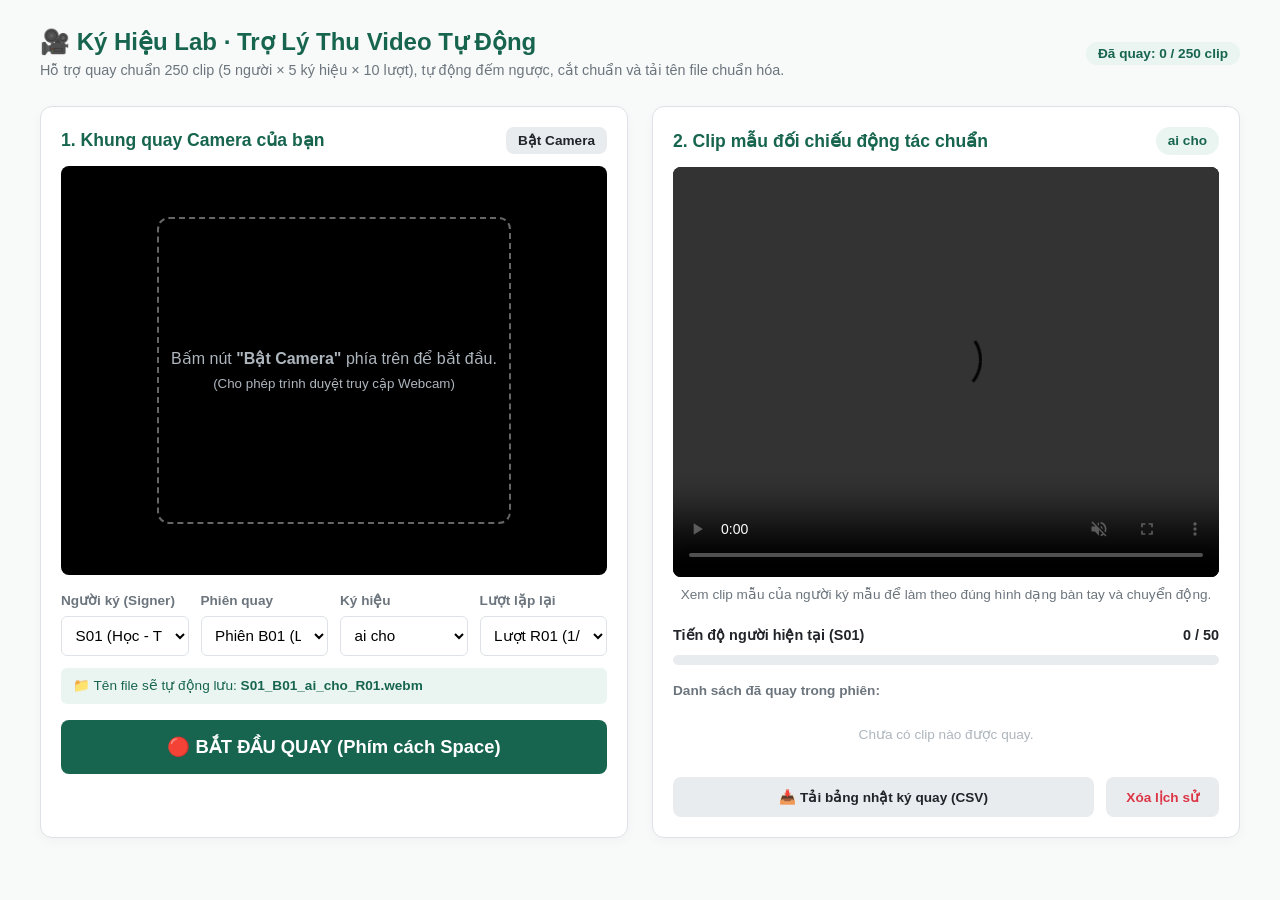
==== tools/studio_quay_video.html @ f6c043ca "Khoi tao do an Ky Hieu Lab v6 - Nhan dien 5 ky hieu va cong cu thu video" ====
<!DOCTYPE html>
<html lang="vi">
<head>
  <meta charset="UTF-8">
  <meta name="viewport" content="width=device-width, initial-scale=1.0">
  <title>Ký Hiệu Lab - Trợ Lý Thu Video Tự Động (250 Clips)</title>
  <style>
    :root {
      --primary: #17654f;
      --primary-light: #23896c;
      --primary-bg: #eaf5f1;
      --accent: #d9480f;
      --bg: #f8faf9;
      --card-bg: #ffffff;
      --text: #212529;
      --text-muted: #6c757d;
      --border: #dee2e6;
      --radius: 12px;
    }
    * { box-sizing: border-box; margin: 0; padding: 0; font-family: -apple-system, BlinkMacSystemFont, "Segoe UI", Roboto, sans-serif; }
    body { background: var(--bg); color: var(--text); padding: 1.5rem; line-height: 1.5; }
    header { max-width: 1200px; margin: 0 auto 1.5rem; display: flex; justify-content: space-between; align-items: center; }
    h1 { font-size: 1.5rem; color: var(--primary); display: flex; align-items: center; gap: 0.5rem; }
    .badge { background: var(--primary-bg); color: var(--primary); padding: 0.25rem 0.75rem; border-radius: 20px; font-size: 0.85rem; font-weight: 600; }
    .layout { max-width: 1200px; margin: 0 auto; display: grid; grid-template-columns: 1fr 1fr; gap: 1.5rem; }
    @media (max-width: 900px) { .layout { grid-template-columns: 1fr; } }
    .card { background: var(--card-bg); border-radius: var(--radius); padding: 1.25rem; border: 1px solid var(--border); box-shadow: 0 4px 12px rgba(0,0,0,0.03); }
    .video-container { position: relative; width: 100%; aspect-ratio: 4/3; background: #000; border-radius: 8px; overflow: hidden; display: flex; align-items: center; justify-content: center; }
    video { width: 100%; height: 100%; object-fit: cover; }
    #camera-preview { transform: scaleX(-1); } /* Mirror selfie view */
    .overlay-countdown { position: absolute; font-size: 5rem; font-weight: 800; color: #fff; text-shadow: 0 4px 16px rgba(0,0,0,0.8); z-index: 10; pointer-events: none; }
    .recording-badge { position: absolute; top: 12px; right: 12px; background: rgba(220, 53, 69, 0.9); color: #fff; padding: 0.35rem 0.75rem; border-radius: 20px; font-weight: bold; font-size: 0.85rem; display: flex; align-items: center; gap: 0.5rem; z-index: 5; }
    .rec-dot { width: 10px; height: 10px; background: #fff; border-radius: 50%; animation: blink 1s infinite; }
    @keyframes blink { 0%, 100% { opacity: 1; } 50% { opacity: 0.2; } }
    .guideline-box { position: absolute; width: 65%; height: 75%; border: 2px dashed rgba(255,255,255,0.4); border-radius: 12px; pointer-events: none; }
    .controls-grid { display: grid; grid-template-columns: repeat(4, 1fr); gap: 0.75rem; margin-top: 1rem; }
    label { font-size: 0.85rem; font-weight: 600; color: var(--text-muted); display: block; margin-bottom: 0.25rem; }
    select, input { width: 100%; padding: 0.6rem; border: 1px solid var(--border); border-radius: 6px; font-size: 0.95rem; background: #fff; }
    select:focus, input:focus { outline: none; border-color: var(--primary); }
    .btn { display: inline-flex; align-items: center; justify-content: center; gap: 0.5rem; padding: 0.75rem 1.25rem; font-size: 1rem; font-weight: 600; border: none; border-radius: 8px; cursor: pointer; transition: 0.2s; }
    .btn-primary { background: var(--primary); color: #fff; }
    .btn-primary:hover { background: var(--primary-light); }
    .btn-danger { background: var(--accent); color: #fff; }
    .btn-danger:hover { opacity: 0.9; }
    .btn-secondary { background: #e9ecef; color: var(--text); }
    .btn-secondary:hover { background: #dee2e6; }
    .btn-large { width: 100%; padding: 1rem; font-size: 1.15rem; margin-top: 1rem; }
    .action-row { display: flex; gap: 0.75rem; margin-top: 1rem; }
    .progress-bar-wrap { width: 100%; background: #e9ecef; border-radius: 10px; height: 10px; overflow: hidden; margin: 0.5rem 0; }
    .progress-bar { height: 100%; background: var(--primary); width: 0%; transition: width 0.3s; }
    .ref-header { display: flex; justify-content: space-between; align-items: center; margin-bottom: 0.75rem; }
    .checklist { margin-top: 1rem; max-height: 220px; overflow-y: auto; font-size: 0.85rem; }
    .checklist-item { display: flex; justify-content: space-between; padding: 0.35rem 0.5rem; border-bottom: 1px solid #f1f3f5; }
    .checklist-item.done { color: var(--primary); font-weight: 600; }
  </style>
</head>
<body>

<header>
  <div>
    <h1>🎥 Ký Hiệu Lab · Trợ Lý Thu Video Tự Động</h1>
    <p style="color: var(--text-muted); font-size: 0.9rem;">Hỗ trợ quay chuẩn 250 clip (5 người × 5 ký hiệu × 10 lượt), tự động đếm ngược, cắt chuẩn và tải tên file chuẩn hóa.</p>
  </div>
  <div>
    <span class="badge" id="overall-badge">Đã quay: 0 / 250 clip</span>
  </div>
</header>

<main class="layout">
  <!-- Cột bên trái: Camera của bạn -->
  <section class="card">
    <div style="display: flex; justify-content: space-between; align-items: center; margin-bottom: 0.75rem;">
      <h2 style="font-size: 1.1rem; color: var(--primary);">1. Khung quay Camera của bạn</h2>
      <button class="btn btn-secondary" id="btn-toggle-cam" style="padding: 0.35rem 0.75rem; font-size: 0.85rem;">Bật Camera</button>
    </div>

    <div class="video-container">
      <video id="camera-preview" autoplay playsinline muted></video>
      <div class="guideline-box" title="Căn chỉnh đầu và thân trên nằm trong khung này"></div>
      <div id="countdown-overlay" class="overlay-countdown" style="display: none;">3</div>
      <div id="recording-indicator" class="recording-badge" style="display: none;">
        <span class="rec-dot"></span> ĐANG QUAY (<span id="timer-text">4.5s</span>)
      </div>
      <div id="no-cam-hint" style="position: absolute; color: #adb5bd; text-align: center; padding: 1rem;">
        Bấm nút <strong>"Bật Camera"</strong> phía trên để bắt đầu.<br><small>(Cho phép trình duyệt truy cập Webcam)</small>
      </div>
    </div>

    <div class="controls-grid">
      <div>
        <label for="sel-signer">Người ký (Signer)</label>
        <select id="sel-signer">
          <option value="S01">S01 (Học - Train)</option>
          <option value="S02">S02 (Học - Train)</option>
          <option value="S03">S03 (Học - Train)</option>
          <option value="S04">S04 (Kiểm định - Val)</option>
          <option value="S05">S05 (Kiểm thử - Test)</option>
        </select>
      </div>

      <div>
        <label for="sel-session">Phiên quay</label>
        <select id="sel-session">
          <option value="B01">Phiên B01 (Lần 1)</option>
          <option value="B02">Phiên B02 (Lần 2)</option>
        </select>
      </div>

      <div>
        <label for="sel-label">Ký hiệu</label>
        <select id="sel-label">
          <option value="ai_cho">ai cho</option>
          <option value="buc_minh">bực mình</option>
          <option value="ghen_ti">ghen tị</option>
          <option value="khong_can">không cần</option>
          <option value="xin_loi">xin lỗi</option>
        </select>
      </div>

      <div>
        <label for="sel-rep">Lượt lặp lại</label>
        <select id="sel-rep">
          <option value="R01">Lượt R01 (1/5)</option>
          <option value="R02">Lượt R02 (2/5)</option>
          <option value="R03">Lượt R03 (3/5)</option>
          <option value="R04">Lượt R04 (4/5)</option>
          <option value="R05">Lượt R05 (5/5)</option>
        </select>
      </div>
    </div>

    <div style="margin-top: 0.75rem; background: var(--primary-bg); padding: 0.5rem 0.75rem; border-radius: 6px; font-size: 0.85rem; color: var(--primary);">
      📁 Tên file sẽ tự động lưu: <strong id="preview-filename">S01_B01_ai_cho_R01.webm</strong>
    </div>

    <button id="btn-record" class="btn btn-primary btn-large" disabled>
      🔴 BẮT ĐẦU QUAY (Phím cách Space)
    </button>
  </section>

  <!-- Cột bên phải: Video mẫu đối chiếu & Tiến độ -->
  <section class="card">
    <div class="ref-header">
      <h2 style="font-size: 1.1rem; color: var(--primary);">2. Clip mẫu đối chiếu động tác chuẩn</h2>
      <span class="badge" id="ref-label-badge">ai cho</span>
    </div>

    <div class="video-container" style="aspect-ratio: 4/3;">
      <video id="ref-video" autoplay loop muted playsinline controls src="../data/clips/0330663f.mp4"></video>
    </div>
    <p style="font-size: 0.85rem; color: var(--text-muted); margin-top: 0.5rem; text-align: center;">
      Xem clip mẫu của người ký mẫu để làm theo đúng hình dạng bàn tay và chuyển động.
    </p>

    <div style="margin-top: 1.25rem;">
      <div style="display: flex; justify-content: space-between; font-size: 0.9rem; font-weight: 600;">
        <span>Tiến độ người hiện tại (<span id="cur-signer-name">S01</span>)</span>
        <span id="cur-signer-progress">0 / 50</span>
      </div>
      <div class="progress-bar-wrap">
        <div id="signer-progress-bar" class="progress-bar"></div>
      </div>
    </div>

    <div class="checklist">
      <div style="font-weight: 600; margin-bottom: 0.5rem; color: var(--text-muted);">Danh sách đã quay trong phiên:</div>
      <div id="checklist-items">
        <div style="color: #adb5bd; text-align: center; padding: 1rem;">Chưa có clip nào được quay.</div>
      </div>
    </div>

    <div class="action-row">
      <button class="btn btn-secondary" id="btn-export-log" style="flex: 1; font-size: 0.85rem;">📥 Tải bảng nhật ký quay (CSV)</button>
      <button class="btn btn-secondary" id="btn-reset-cache" style="font-size: 0.85rem; color: #dc3545;">Xóa lịch sử</button>
    </div>
  </section>
</main>

<script>
  // Mapping reference clip path
  const REF_CLIPS = {
    "ai_cho": "../data/clips/0330663f.mp4",
    "buc_minh": "../data/clips/59693627.mp4",
    "ghen_ti": "../data/clips/b4e5538f.mp4",
    "khong_can": "../data/clips/3d328846.mp4",
    "xin_loi": "../data/clips/65b0edec.mp4"
  };

  const LABELS = ["ai_cho", "buc_minh", "ghen_ti", "khong_can", "xin_loi"];
  const REPS = ["R01", "R02", "R03", "R04", "R05"];

  let stream = null;
  let recorder = null;
  let recordedChunks = [];
  let isRecording = false;

  const videoElem = document.getElementById("camera-preview");
  const refVideo = document.getElementById("ref-video");
  const btnToggleCam = document.getElementById("btn-toggle-cam");
  const btnRecord = document.getElementById("btn-record");
  const selSigner = document.getElementById("sel-signer");
  const selSession = document.getElementById("sel-session");
  const selLabel = document.getElementById("sel-label");
  const selRep = document.getElementById("sel-rep");
  const previewFilename = document.getElementById("preview-filename");
  const countdownOverlay = document.getElementById("countdown-overlay");
  const recordingIndicator = document.getElementById("recording-indicator");
  const timerText = document.getElementById("timer-text");
  const noCamHint = document.getElementById("no-cam-hint");
  const refLabelBadge = document.getElementById("ref-label-badge");
  const checklistItems = document.getElementById("checklist-items");
  const overallBadge = document.getElementById("overall-badge");
  const curSignerName = document.getElementById("cur-signer-name");
  const curSignerProgress = document.getElementById("cur-signer-progress");
  const signerProgressBar = document.getElementById("signer-progress-bar");

  // Audio beeper for countdown
  const audioCtx = new (window.AudioContext || window.webkitAudioContext)();
  function beep(freq, duration) {
    try {
      const osc = audioCtx.createOscillator();
      const gain = audioCtx.createGain();
      osc.connect(gain);
      gain.connect(audioCtx.destination);
      osc.frequency.value = freq;
      osc.start();
      gain.gain.exponentialRampToValueAtTime(0.00001, audioCtx.currentTime + duration);
      osc.stop(audioCtx.currentTime + duration);
    } catch(e) {}
  }

  // Update filename preview
  function updateFilename() {
    const fn = `${selSigner.value}_${selSession.value}_${selLabel.value}_${selRep.value}.webm`;
    previewFilename.textContent = fn;
    refLabelBadge.textContent = selLabel.options[selLabel.selectedIndex].text;
    refVideo.src = REF_CLIPS[selLabel.value];
    refVideo.play().catch(()=>{});
    updateProgressUI();
  }

  selSigner.addEventListener("change", updateFilename);
  selSession.addEventListener("change", updateFilename);
  selLabel.addEventListener("change", updateFilename);
  selRep.addEventListener("change", updateFilename);

  // Toggle Camera
  btnToggleCam.addEventListener("click", async () => {
    if (stream) {
      stream.getTracks().forEach(t => t.stop());
      stream = null;
      videoElem.srcObject = null;
      btnToggleCam.textContent = "Bật Camera";
      btnRecord.disabled = true;
      noCamHint.style.display = "block";
    } else {
      try {
        stream = await navigator.mediaDevices.getUserMedia({
          video: { width: { ideal: 640 }, height: { ideal: 480 }, frameRate: { ideal: 25 } },
          audio: false
        });
        videoElem.srcObject = stream;
        btnToggleCam.textContent = "Tắt Camera";
        btnRecord.disabled = false;
        noCamHint.style.display = "none";
      } catch (err) {
        alert("Không mở được camera: " + err.message + "\nHãy đảm bảo quyền truy cập camera đã được bật.");
      }
    }
  });

  // Record Flow
  async function startCountdownAndRecord() {
    if (isRecording || !stream) return;
    btnRecord.disabled = true;

    // 3, 2, 1 Countdown
    countdownOverlay.style.display = "block";
    for (let c = 3; c > 0; c--) {
      countdownOverlay.textContent = c;
      beep(440, 0.15); // standard beep
      await new Promise(r => setTimeout(r, 1000));
    }
    countdownOverlay.textContent = "KÝ!";
    beep(880, 0.3); // higher start beep
    await new Promise(r => setTimeout(r, 400));
    countdownOverlay.style.display = "none";

    // Start Recording
    isRecording = true;
    recordingIndicator.style.display = "flex";
    recordedChunks = [];

    const mime = ["video/webm;codecs=vp9", "video/webm;codecs=vp8", "video/webm"].find(m => MediaRecorder.isTypeSupported(m)) || "video/webm";
    recorder = new MediaRecorder(stream, { mimeType: mime });
    recorder.ondataavailable = e => { if (e.data.size) recordedChunks.push(e.data); };
    
    const DURATION = 4.5; // 4.5 seconds per sign
    let remaining = DURATION;
    timerText.textContent = remaining.toFixed(1) + "s";
    
    recorder.onstop = () => {
      recordingIndicator.style.display = "none";
      isRecording = false;
      beep(660, 0.2); // end beep
      saveVideoFile();
      advanceToNextRepetition();
    };

    recorder.start();

    const interval = setInterval(() => {
      remaining -= 0.1;
      if (remaining <= 0) {
        clearInterval(interval);
        recorder.stop();
      } else {
        timerText.textContent = remaining.toFixed(1) + "s";
      }
    }, 100);
  }

  btnRecord.addEventListener("click", startCountdownAndRecord);

  // Keyboard shortcut: Spacebar
  window.addEventListener("keydown", e => {
    if (e.code === "Space" && !btnRecord.disabled && !isRecording && document.activeElement.tagName !== "SELECT") {
      e.preventDefault();
      startCountdownAndRecord();
    }
  });

  // Save video file
  function saveVideoFile() {
    const blob = new Blob(recordedChunks, { type: recorder.mimeType });
    const fn = previewFilename.textContent;
    const a = document.createElement("a");
    a.href = URL.createObjectURL(blob);
    a.download = fn;
    document.body.appendChild(a);
    a.click();
    a.remove();

    // Save to local storage log
    logRecordedClip(fn, selSigner.value, selSession.value, selLabel.value, selRep.value);
  }

  // Automatic increment to next repetition
  function advanceToNextRepetition() {
    const curRepIdx = REPS.indexOf(selRep.value);
    if (curRepIdx < REPS.length - 1) {
      selRep.selectedIndex = curRepIdx + 1;
      updateFilename();
      btnRecord.disabled = false;
    } else {
      // Reached R05 -> advance to next label
      const curLabelIdx = LABELS.indexOf(selLabel.value);
      if (curLabelIdx < LABELS.length - 1) {
        selLabel.selectedIndex = curLabelIdx + 1;
        selRep.selectedIndex = 0;
        updateFilename();
        alert(`🎉 Đã quay xong 5 lượt của nhãn trước!\nTự động chuyển sang ký hiệu tiếp theo: "${selLabel.options[selLabel.selectedIndex].text}". Hãy quan sát clip mẫu bên phải.`);
        btnRecord.disabled = false;
      } else {
        alert("🎉 Chúc mừng! Đã hoàn thành toàn bộ 5 ký hiệu của phiên này!");
        btnRecord.disabled = false;
      }
    }
  }

  // Local storage history
  function getHistory() {
    try {
      return JSON.parse(localStorage.getItem("khl_recording_log") || "[]");
    } catch(e) { return []; }
  }

  function logRecordedClip(filename, signer, session, label, rep) {
    const hist = getHistory();
    hist.push({ filename, signer, session, label, rep, timestamp: new Date().toISOString() });
    localStorage.setItem("khl_recording_log", JSON.stringify(hist));
    updateProgressUI();
  }

  function updateProgressUI() {
    const hist = getHistory();
    const curSigner = selSigner.value;
    const signerClips = hist.filter(h => h.signer === curSigner);
    
    curSignerName.textContent = curSigner;
    curSignerProgress.textContent = `${signerClips.length} / 50`;
    signerProgressBar.style.width = `${Math.min(100, (signerClips.length / 50) * 100)}%`;
    overallBadge.textContent = `Đã quay: ${hist.length} / 250 clip`;

    if (hist.length === 0) {
      checklistItems.innerHTML = '<div style="color: #adb5bd; text-align: center; padding: 1rem;">Chưa có clip nào được quay.</div>';
    } else {
      checklistItems.innerHTML = hist.slice(-8).reverse().map(item => `
        <div class="checklist-item done">
          <span>✅ ${item.filename}</span>
          <span style="font-size: 0.75rem; color: var(--text-muted);">${item.timestamp.split('T')[1].slice(0, 8)}</span>
        </div>
      `).join("");
    }
  }

  // Export CSV
  document.getElementById("btn-export-log").addEventListener("click", () => {
    const hist = getHistory();
    if (!hist.length) return alert("Chưa có clip nào được lưu!");
    let csv = "filename,signer,session,label,rep,timestamp\n";
    hist.forEach(r => {
      csv += `${r.filename},${r.signer},${r.session},${r.label},${r.rep},${r.timestamp}\n`;
    });
    const blob = new Blob(["\uFEFF" + csv], { type: "text/csv;charset=utf-8" });
    const a = document.createElement("a");
    a.href = URL.createObjectURL(blob);
    a.download = `nhat_ky_thu_video_${new Date().toISOString().slice(0,10)}.csv`;
    a.click();
  });

  // Reset cache
  document.getElementById("btn-reset-cache").addEventListener("click", () => {
    if (confirm("Bạn có chắc muốn xóa lịch sử tiến độ quay trên trình duyệt này?")) {
      localStorage.removeItem("khl_recording_log");
      updateProgressUI();
    }
  });

  // Init
  updateFilename();
</script>
</body>
</html>
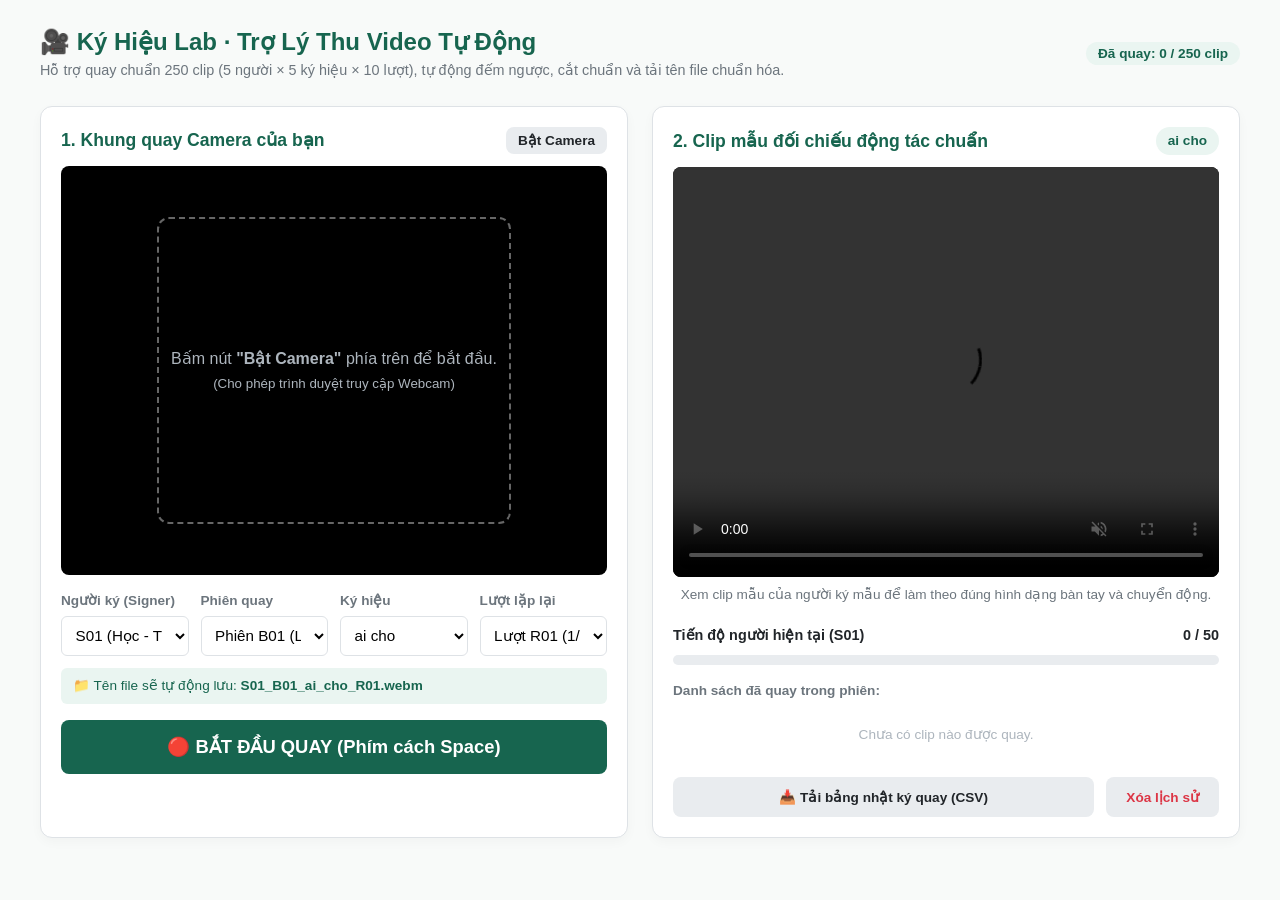
==== commit 475f94a4: "Cap nhat Studio Quay Video: luu truc tiep vao dataset data/clips_moi" ====
--- a/tools/studio_quay_video.html
+++ b/tools/studio_quay_video.html
@@ -52,9 +52,11 @@
     .checklist { margin-top: 1rem; max-height: 220px; overflow-y: auto; font-size: 0.85rem; }
     .checklist-item { display: flex; justify-content: space-between; padding: 0.35rem 0.5rem; border-bottom: 1px solid #f1f3f5; }
     .checklist-item.done { color: var(--primary); font-weight: 600; }
+    .toast { position: fixed; bottom: 24px; right: 24px; background: #17654f; color: #fff; padding: 0.85rem 1.25rem; border-radius: 8px; box-shadow: 0 8px 24px rgba(0,0,0,0.25); font-size: 0.95rem; font-weight: 600; z-index: 1000; display: none; }
   </style>
 </head>
 <body>
+<div id="toast" class="toast"></div>
 
 <header>
   <div>
@@ -330,16 +332,45 @@
     }
   });
 
+  function showToast(msg) {
+    const t = document.getElementById("toast");
+    t.textContent = msg;
+    t.style.display = "block";
+    setTimeout(() => { t.style.display = "none"; }, 3500);
+  }
+
   // Save video file
-  function saveVideoFile() {
+  async function saveVideoFile() {
     const blob = new Blob(recordedChunks, { type: recorder.mimeType });
     const fn = previewFilename.textContent;
+
+    // Direct save if running on Studio Server
+    if (window.location.protocol.startsWith("http")) {
+      try {
+        const res = await fetch(`/api/save-clip?filename=${encodeURIComponent(fn)}`, {
+          method: "POST",
+          body: blob
+        });
+        const data = await res.json();
+        if (data.ok) {
+          showToast(`🎉 Đã lưu trực tiếp: data/clips_moi/${fn}`);
+          logRecordedClip(fn, selSigner.value, selSession.value, selLabel.value, selRep.value);
+          await checkServerSync();
+          return;
+        }
+      } catch (e) {
+        console.warn("Không kết nối được server lưu trực tiếp, chuyển sang tải file:", e);
+      }
+    }
+
+    // Fallback: download via browser
     const a = document.createElement("a");
     a.href = URL.createObjectURL(blob);
     a.download = fn;
     document.body.appendChild(a);
     a.click();
     a.remove();
+    showToast(`📥 Đã tải file: ${fn}`);
 
     // Save to local storage log
     logRecordedClip(fn, selSigner.value, selSession.value, selLabel.value, selRep.value);
@@ -427,8 +458,39 @@
     }
   });
 
+  async function checkServerSync() {
+    if (!window.location.protocol.startsWith("http")) return;
+    try {
+      const res = await fetch("/api/studio-status");
+      const data = await res.json();
+      if (data && Array.isArray(data.files)) {
+        // Sync local storage with server files
+        const hist = getHistory();
+        const existingNames = new Set(hist.map(h => h.filename));
+        for (const fn of data.files) {
+          if (!existingNames.has(fn)) {
+            const parts = fn.replace(".webm", "").replace(".mp4", "").split("_");
+            if (parts.length >= 4) {
+              hist.push({
+                filename: fn,
+                signer: parts[0],
+                session: parts[1],
+                label: parts[2],
+                rep: parts[3],
+                timestamp: new Date().toISOString()
+              });
+            }
+          }
+        }
+        localStorage.setItem("khl_recording_log", JSON.stringify(hist));
+        updateProgressUI();
+      }
+    } catch (e) {}
+  }
+
   // Init
   updateFilename();
+  checkServerSync();
 </script>
 </body>
 </html>
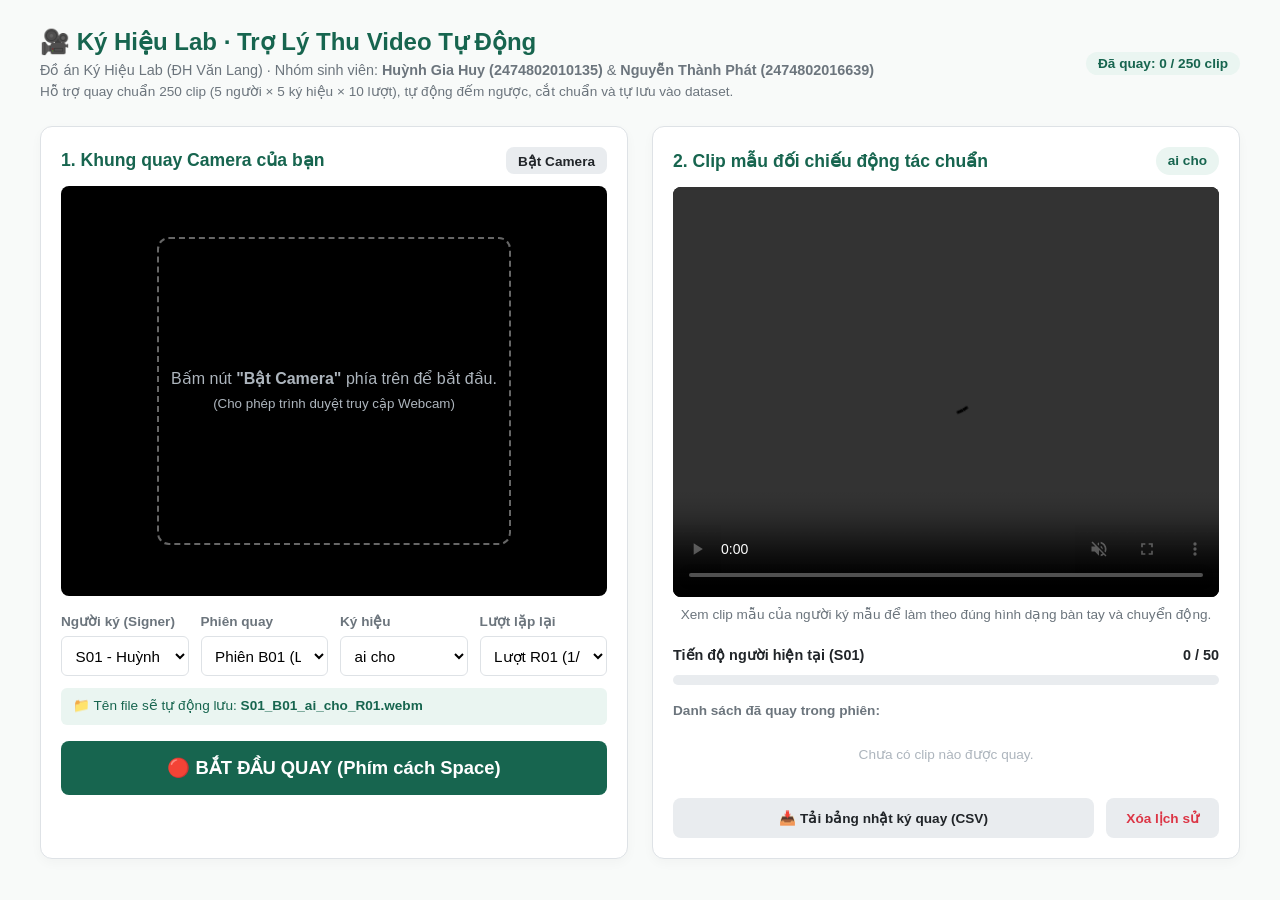
==== commit 196e1696: "docs: Cap nhat thong tin nhom 2 sinh vien thuc hien gom Huynh Gia Huy (2474802010135) va Nguyen Than" ====
--- a/tools/studio_quay_video.html
+++ b/tools/studio_quay_video.html
@@ -61,7 +61,8 @@
 <header>
   <div>
     <h1>🎥 Ký Hiệu Lab · Trợ Lý Thu Video Tự Động</h1>
-    <p style="color: var(--text-muted); font-size: 0.9rem;">Hỗ trợ quay chuẩn 250 clip (5 người × 5 ký hiệu × 10 lượt), tự động đếm ngược, cắt chuẩn và tải tên file chuẩn hóa.</p>
+    <p style="color: var(--text-muted); font-size: 0.9rem;">Đồ án Ký Hiệu Lab (ĐH Văn Lang) · Nhóm sinh viên: <b>Huỳnh Gia Huy (2474802010135)</b> &amp; <b>Nguyễn Thành Phát (2474802016639)</b></p>
+    <p style="color: var(--text-muted); font-size: 0.85rem;">Hỗ trợ quay chuẩn 250 clip (5 người × 5 ký hiệu × 10 lượt), tự động đếm ngược, cắt chuẩn và tự lưu vào dataset.</p>
   </div>
   <div>
     <span class="badge" id="overall-badge">Đã quay: 0 / 250 clip</span>
@@ -92,11 +93,11 @@
       <div>
         <label for="sel-signer">Người ký (Signer)</label>
         <select id="sel-signer">
-          <option value="S01">S01 (Học - Train)</option>
-          <option value="S02">S02 (Học - Train)</option>
-          <option value="S03">S03 (Học - Train)</option>
-          <option value="S04">S04 (Kiểm định - Val)</option>
-          <option value="S05">S05 (Kiểm thử - Test)</option>
+          <option value="S01">S01 - Huỳnh Gia Huy (Học - Train)</option>
+          <option value="S02">S02 - Nguyễn Thành Phát (Học - Train)</option>
+          <option value="S03">S03 - Người ký 3 (Học - Train)</option>
+          <option value="S04">S04 - Người ký 4 (Kiểm định - Val)</option>
+          <option value="S05">S05 - Người ký 5 (Kiểm thử - Test)</option>
         </select>
       </div>
 
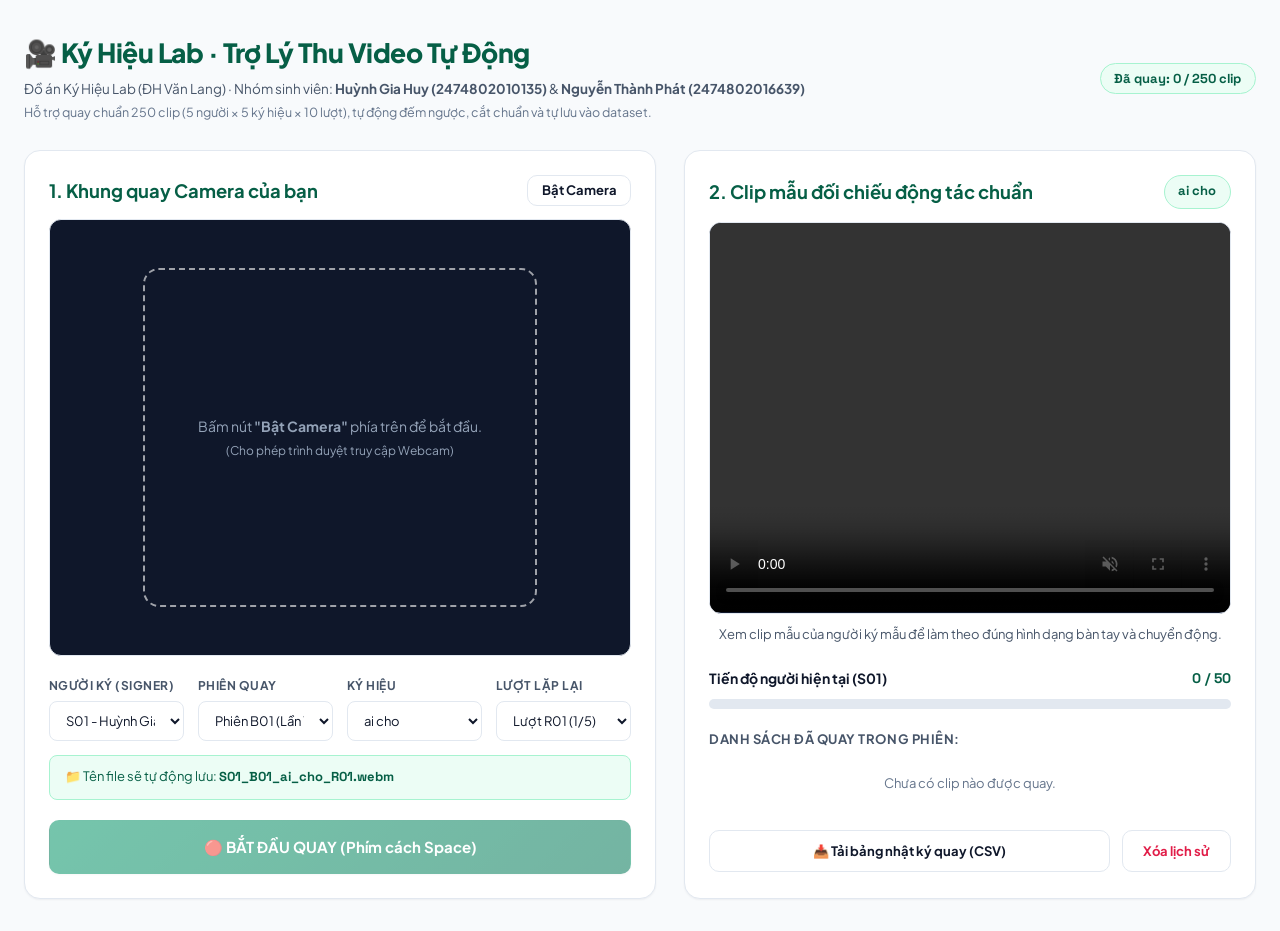
==== commit 5a59f2ea: "feat: Hoan thien bao cao trung thuc 20 clips 3 nguoi ky, thiet ke lai toan dien giao dien web va stu" ====
--- a/tools/studio_quay_video.html
+++ b/tools/studio_quay_video.html
@@ -3,56 +3,306 @@
 <head>
   <meta charset="UTF-8">
   <meta name="viewport" content="width=device-width, initial-scale=1.0">
+  <meta name="theme-color" content="#059669">
   <title>Ký Hiệu Lab - Trợ Lý Thu Video Tự Động (250 Clips)</title>
+  <link rel="preconnect" href="https://fonts.googleapis.com">
+  <link rel="preconnect" href="https://fonts.gstatic.com" crossorigin>
+  <link href="https://fonts.googleapis.com/css2?family=Be+Vietnam+Pro:ital,wght@0,400;0,500;0,600;0,700;1,400&family=Plus+Jakarta+Sans:ital,wght@0,400;0,500;0,600;0,700;0,800;1,400&family=Space+Grotesk:wght@500;600;700&display=swap" rel="stylesheet">
   <style>
     :root {
-      --primary: #17654f;
-      --primary-light: #23896c;
-      --primary-bg: #eaf5f1;
-      --accent: #d9480f;
-      --bg: #f8faf9;
+      --font-sans: 'Plus Jakarta Sans', 'Be Vietnam Pro', -apple-system, BlinkMacSystemFont, 'Segoe UI', system-ui, sans-serif;
+      --font-mono: 'Space Grotesk', ui-monospace, SFMono-Regular, monospace;
+      --primary: #059669;
+      --primary-hover: #047857;
+      --primary-dark: #065f46;
+      --primary-light: #ecfdf5;
+      --primary-border: #a7f3d0;
+      --accent: #e11d48;
+      --bg: #f8fafc;
       --card-bg: #ffffff;
-      --text: #212529;
-      --text-muted: #6c757d;
-      --border: #dee2e6;
-      --radius: 12px;
-    }
-    * { box-sizing: border-box; margin: 0; padding: 0; font-family: -apple-system, BlinkMacSystemFont, "Segoe UI", Roboto, sans-serif; }
-    body { background: var(--bg); color: var(--text); padding: 1.5rem; line-height: 1.5; }
-    header { max-width: 1200px; margin: 0 auto 1.5rem; display: flex; justify-content: space-between; align-items: center; }
-    h1 { font-size: 1.5rem; color: var(--primary); display: flex; align-items: center; gap: 0.5rem; }
-    .badge { background: var(--primary-bg); color: var(--primary); padding: 0.25rem 0.75rem; border-radius: 20px; font-size: 0.85rem; font-weight: 600; }
-    .layout { max-width: 1200px; margin: 0 auto; display: grid; grid-template-columns: 1fr 1fr; gap: 1.5rem; }
-    @media (max-width: 900px) { .layout { grid-template-columns: 1fr; } }
-    .card { background: var(--card-bg); border-radius: var(--radius); padding: 1.25rem; border: 1px solid var(--border); box-shadow: 0 4px 12px rgba(0,0,0,0.03); }
-    .video-container { position: relative; width: 100%; aspect-ratio: 4/3; background: #000; border-radius: 8px; overflow: hidden; display: flex; align-items: center; justify-content: center; }
-    video { width: 100%; height: 100%; object-fit: cover; }
-    #camera-preview { transform: scaleX(-1); } /* Mirror selfie view */
-    .overlay-countdown { position: absolute; font-size: 5rem; font-weight: 800; color: #fff; text-shadow: 0 4px 16px rgba(0,0,0,0.8); z-index: 10; pointer-events: none; }
-    .recording-badge { position: absolute; top: 12px; right: 12px; background: rgba(220, 53, 69, 0.9); color: #fff; padding: 0.35rem 0.75rem; border-radius: 20px; font-weight: bold; font-size: 0.85rem; display: flex; align-items: center; gap: 0.5rem; z-index: 5; }
-    .rec-dot { width: 10px; height: 10px; background: #fff; border-radius: 50%; animation: blink 1s infinite; }
-    @keyframes blink { 0%, 100% { opacity: 1; } 50% { opacity: 0.2; } }
-    .guideline-box { position: absolute; width: 65%; height: 75%; border: 2px dashed rgba(255,255,255,0.4); border-radius: 12px; pointer-events: none; }
-    .controls-grid { display: grid; grid-template-columns: repeat(4, 1fr); gap: 0.75rem; margin-top: 1rem; }
-    label { font-size: 0.85rem; font-weight: 600; color: var(--text-muted); display: block; margin-bottom: 0.25rem; }
-    select, input { width: 100%; padding: 0.6rem; border: 1px solid var(--border); border-radius: 6px; font-size: 0.95rem; background: #fff; }
-    select:focus, input:focus { outline: none; border-color: var(--primary); }
-    .btn { display: inline-flex; align-items: center; justify-content: center; gap: 0.5rem; padding: 0.75rem 1.25rem; font-size: 1rem; font-weight: 600; border: none; border-radius: 8px; cursor: pointer; transition: 0.2s; }
-    .btn-primary { background: var(--primary); color: #fff; }
-    .btn-primary:hover { background: var(--primary-light); }
-    .btn-danger { background: var(--accent); color: #fff; }
-    .btn-danger:hover { opacity: 0.9; }
-    .btn-secondary { background: #e9ecef; color: var(--text); }
-    .btn-secondary:hover { background: #dee2e6; }
-    .btn-large { width: 100%; padding: 1rem; font-size: 1.15rem; margin-top: 1rem; }
-    .action-row { display: flex; gap: 0.75rem; margin-top: 1rem; }
-    .progress-bar-wrap { width: 100%; background: #e9ecef; border-radius: 10px; height: 10px; overflow: hidden; margin: 0.5rem 0; }
-    .progress-bar { height: 100%; background: var(--primary); width: 0%; transition: width 0.3s; }
-    .ref-header { display: flex; justify-content: space-between; align-items: center; margin-bottom: 0.75rem; }
-    .checklist { margin-top: 1rem; max-height: 220px; overflow-y: auto; font-size: 0.85rem; }
-    .checklist-item { display: flex; justify-content: space-between; padding: 0.35rem 0.5rem; border-bottom: 1px solid #f1f3f5; }
-    .checklist-item.done { color: var(--primary); font-weight: 600; }
-    .toast { position: fixed; bottom: 24px; right: 24px; background: #17654f; color: #fff; padding: 0.85rem 1.25rem; border-radius: 8px; box-shadow: 0 8px 24px rgba(0,0,0,0.25); font-size: 0.95rem; font-weight: 600; z-index: 1000; display: none; }
+      --text: #0f172a;
+      --text-muted: #475569;
+      --text-caption: #64748b;
+      --border: #e2e8f0;
+      --border-hover: #cbd5e1;
+      --radius: 16px;
+      --shadow-sm: 0 1px 2px 0 rgba(15, 23, 42, 0.05);
+      --shadow-md: 0 4px 6px -1px rgba(15, 23, 42, 0.08), 0 2px 4px -2px rgba(15, 23, 42, 0.04);
+    }
+    * {
+      box-sizing: border-box;
+      margin: 0;
+      padding: 0;
+      font-family: var(--font-sans);
+    }
+    body {
+      background: var(--bg);
+      color: var(--text);
+      padding: 2rem 1.5rem;
+      line-height: 1.6;
+      -webkit-font-smoothing: antialiased;
+    }
+    header {
+      max-width: 1240px;
+      margin: 0 auto 1.75rem;
+      display: flex;
+      justify-content: space-between;
+      align-items: center;
+      gap: 1.5rem;
+    }
+    h1 {
+      font-size: 1.65rem;
+      font-weight: 800;
+      color: var(--primary-dark);
+      display: flex;
+      align-items: center;
+      gap: 0.65rem;
+      letter-spacing: -0.02em;
+    }
+    .badge {
+      background: var(--primary-light);
+      color: var(--primary-dark);
+      border: 1px solid var(--primary-border);
+      padding: 0.35rem 0.85rem;
+      border-radius: 20px;
+      font-size: 13px;
+      font-weight: 700;
+      font-family: var(--font-mono);
+      white-space: nowrap;
+    }
+    .layout {
+      max-width: 1240px;
+      margin: 0 auto;
+      display: grid;
+      grid-template-columns: 1.05fr 0.95fr;
+      gap: 1.75rem;
+    }
+    @media (max-width: 960px) {
+      .layout {
+        grid-template-columns: 1fr;
+      }
+      header {
+        flex-direction: column;
+        align-items: flex-start;
+      }
+    }
+    .card {
+      background: var(--card-bg);
+      border-radius: var(--radius);
+      padding: 1.5rem;
+      border: 1px solid var(--border);
+      box-shadow: var(--shadow-sm);
+      transition: box-shadow 0.2s ease, border-color 0.2s ease;
+    }
+    .card:hover {
+      box-shadow: var(--shadow-md);
+      border-color: var(--border-hover);
+    }
+    .video-container {
+      position: relative;
+      width: 100%;
+      aspect-ratio: 4 / 3;
+      background: #0f172a;
+      border-radius: 12px;
+      overflow: hidden;
+      display: flex;
+      align-items: center;
+      justify-content: center;
+      border: 1px solid var(--border);
+    }
+    video {
+      width: 100%;
+      height: 100%;
+      object-fit: cover;
+    }
+    #camera-preview {
+      transform: scaleX(-1);
+    }
+    .overlay-countdown {
+      position: absolute;
+      font-family: var(--font-mono);
+      font-size: 5.5rem;
+      font-weight: 800;
+      color: #ffffff;
+      text-shadow: 0 4px 20px rgba(5, 150, 105, 0.8);
+      z-index: 10;
+      pointer-events: none;
+    }
+    .recording-badge {
+      position: absolute;
+      top: 14px;
+      right: 14px;
+      background: rgba(225, 29, 72, 0.92);
+      color: #ffffff;
+      padding: 0.4rem 0.85rem;
+      border-radius: 20px;
+      font-weight: 700;
+      font-size: 13px;
+      display: flex;
+      align-items: center;
+      gap: 0.5rem;
+      z-index: 5;
+      backdrop-filter: blur(4px);
+    }
+    .rec-dot {
+      width: 10px;
+      height: 10px;
+      background: #ffffff;
+      border-radius: 50%;
+      animation: blink 1s infinite;
+    }
+    @keyframes blink {
+      0%, 100% { opacity: 1; }
+      50% { opacity: 0.25; }
+    }
+    .guideline-box {
+      position: absolute;
+      width: 68%;
+      height: 78%;
+      border: 2px dashed rgba(255, 255, 255, 0.6);
+      border-radius: 16px;
+      box-shadow: 0 0 0 9999px rgba(15, 23, 42, 0.22);
+      pointer-events: none;
+    }
+    .controls-grid {
+      display: grid;
+      grid-template-columns: repeat(4, 1fr);
+      gap: 0.85rem;
+      margin-top: 1.25rem;
+    }
+    @media (max-width: 600px) {
+      .controls-grid {
+        grid-template-columns: 1fr 1fr;
+      }
+    }
+    label {
+      font-size: 12px;
+      font-weight: 700;
+      color: var(--text-muted);
+      display: block;
+      margin-bottom: 0.35rem;
+      text-transform: uppercase;
+      letter-spacing: 0.04em;
+    }
+    select, input {
+      width: 100%;
+      padding: 0.65rem 0.75rem;
+      border: 1px solid var(--border);
+      border-radius: 8px;
+      font-size: 13px;
+      background: #ffffff;
+      color: var(--text);
+      transition: all 0.15s ease;
+    }
+    select:focus, input:focus {
+      outline: none;
+      border-color: var(--primary);
+      box-shadow: 0 0 0 3px var(--primary-light);
+    }
+    .btn {
+      display: inline-flex;
+      align-items: center;
+      justify-content: center;
+      gap: 0.5rem;
+      padding: 0.75rem 1.25rem;
+      font-size: 14px;
+      font-weight: 700;
+      border: 1px solid transparent;
+      border-radius: 10px;
+      cursor: pointer;
+      transition: all 0.15s ease;
+      white-space: nowrap;
+    }
+    .btn-primary {
+      background: linear-gradient(135deg, var(--primary) 0%, var(--primary-hover) 100%);
+      color: #ffffff;
+      box-shadow: var(--shadow-sm);
+    }
+    .btn-primary:hover:not(:disabled) {
+      box-shadow: var(--shadow-md);
+      transform: translateY(-1px);
+    }
+    .btn-primary:disabled {
+      opacity: 0.55;
+      cursor: not-allowed;
+      transform: none;
+    }
+    .btn-secondary {
+      background: #ffffff;
+      color: var(--text);
+      border-color: var(--border);
+    }
+    .btn-secondary:hover:not(:disabled) {
+      background: var(--bg);
+      border-color: var(--border-hover);
+      color: var(--primary-dark);
+    }
+    .btn-large {
+      width: 100%;
+      padding: 1rem;
+      font-size: 15px;
+      margin-top: 1.25rem;
+    }
+    .action-row {
+      display: flex;
+      gap: 0.75rem;
+      margin-top: 1.25rem;
+    }
+    .progress-bar-wrap {
+      width: 100%;
+      background: var(--border);
+      border-radius: 10px;
+      height: 10px;
+      overflow: hidden;
+      margin: 0.6rem 0;
+    }
+    .progress-bar {
+      height: 100%;
+      background: linear-gradient(90deg, #10b981, #059669);
+      width: 0%;
+      transition: width 0.35s cubic-bezier(0.4, 0, 0.2, 1);
+    }
+    .ref-header {
+      display: flex;
+      justify-content: space-between;
+      align-items: center;
+      margin-bottom: 0.85rem;
+    }
+    .checklist {
+      margin-top: 1.25rem;
+      max-height: 230px;
+      overflow-y: auto;
+      font-size: 13px;
+    }
+    .checklist-item {
+      display: flex;
+      justify-content: space-between;
+      padding: 0.45rem 0.6rem;
+      border-bottom: 1px solid var(--border);
+    }
+    .checklist-item.done {
+      color: var(--primary-dark);
+      font-weight: 600;
+    }
+    .toast {
+      position: fixed;
+      bottom: 24px;
+      right: 24px;
+      background: var(--primary-dark);
+      color: #ffffff;
+      padding: 0.9rem 1.4rem;
+      border-radius: 12px;
+      box-shadow: 0 10px 25px rgba(5, 150, 105, 0.35);
+      font-size: 14px;
+      font-weight: 600;
+      z-index: 1000;
+      display: none;
+      animation: fadeIn 0.2s ease-out;
+    }
+    @keyframes fadeIn {
+      from { opacity: 0; transform: translateY(6px); }
+      to { opacity: 1; transform: translateY(0); }
+    }
   </style>
 </head>
 <body>
@@ -61,8 +311,8 @@
 <header>
   <div>
     <h1>🎥 Ký Hiệu Lab · Trợ Lý Thu Video Tự Động</h1>
-    <p style="color: var(--text-muted); font-size: 0.9rem;">Đồ án Ký Hiệu Lab (ĐH Văn Lang) · Nhóm sinh viên: <b>Huỳnh Gia Huy (2474802010135)</b> &amp; <b>Nguyễn Thành Phát (2474802016639)</b></p>
-    <p style="color: var(--text-muted); font-size: 0.85rem;">Hỗ trợ quay chuẩn 250 clip (5 người × 5 ký hiệu × 10 lượt), tự động đếm ngược, cắt chuẩn và tự lưu vào dataset.</p>
+    <p style="color: var(--text-muted); font-size: 13.5px; margin-top: 4px;">Đồ án Ký Hiệu Lab (ĐH Văn Lang) · Nhóm sinh viên: <b>Huỳnh Gia Huy (2474802010135)</b> &amp; <b>Nguyễn Thành Phát (2474802016639)</b></p>
+    <p style="color: var(--text-caption); font-size: 12.5px; margin-top: 2px;">Hỗ trợ quay chuẩn 250 clip (5 người × 5 ký hiệu × 10 lượt), tự động đếm ngược, cắt chuẩn và tự lưu vào dataset.</p>
   </div>
   <div>
     <span class="badge" id="overall-badge">Đã quay: 0 / 250 clip</span>
@@ -72,9 +322,9 @@
 <main class="layout">
   <!-- Cột bên trái: Camera của bạn -->
   <section class="card">
-    <div style="display: flex; justify-content: space-between; align-items: center; margin-bottom: 0.75rem;">
-      <h2 style="font-size: 1.1rem; color: var(--primary);">1. Khung quay Camera của bạn</h2>
-      <button class="btn btn-secondary" id="btn-toggle-cam" style="padding: 0.35rem 0.75rem; font-size: 0.85rem;">Bật Camera</button>
+    <div style="display: flex; justify-content: space-between; align-items: center; margin-bottom: 0.85rem;">
+      <h2 style="font-size: 1.15rem; font-weight: 700; color: var(--primary-dark);">1. Khung quay Camera của bạn</h2>
+      <button class="btn btn-secondary" id="btn-toggle-cam" style="padding: 0.4rem 0.85rem; font-size: 13px;">Bật Camera</button>
     </div>
 
     <div class="video-container">
@@ -84,8 +334,8 @@
       <div id="recording-indicator" class="recording-badge" style="display: none;">
         <span class="rec-dot"></span> ĐANG QUAY (<span id="timer-text">4.5s</span>)
       </div>
-      <div id="no-cam-hint" style="position: absolute; color: #adb5bd; text-align: center; padding: 1rem;">
-        Bấm nút <strong>"Bật Camera"</strong> phía trên để bắt đầu.<br><small>(Cho phép trình duyệt truy cập Webcam)</small>
+      <div id="no-cam-hint" style="position: absolute; color: #94a3b8; text-align: center; padding: 1rem; font-size: 14px;">
+        Bấm nút <strong>"Bật Camera"</strong> phía trên để bắt đầu.<br><small style="font-size: 12px;">(Cho phép trình duyệt truy cập Webcam)</small>
       </div>
     </div>
 
@@ -132,8 +382,8 @@
       </div>
     </div>
 
-    <div style="margin-top: 0.75rem; background: var(--primary-bg); padding: 0.5rem 0.75rem; border-radius: 6px; font-size: 0.85rem; color: var(--primary);">
-      📁 Tên file sẽ tự động lưu: <strong id="preview-filename">S01_B01_ai_cho_R01.webm</strong>
+    <div style="margin-top: 0.85rem; background: var(--primary-light); padding: 0.65rem 0.95rem; border-radius: 8px; font-size: 13px; color: var(--primary-dark); border: 1px solid var(--primary-border);">
+      📁 Tên file sẽ tự động lưu: <strong id="preview-filename" style="font-family: var(--font-mono);">S01_B01_ai_cho_R01.webm</strong>
     </div>
 
     <button id="btn-record" class="btn btn-primary btn-large" disabled>
@@ -144,21 +394,21 @@
   <!-- Cột bên phải: Video mẫu đối chiếu & Tiến độ -->
   <section class="card">
     <div class="ref-header">
-      <h2 style="font-size: 1.1rem; color: var(--primary);">2. Clip mẫu đối chiếu động tác chuẩn</h2>
+      <h2 style="font-size: 1.15rem; font-weight: 700; color: var(--primary-dark);">2. Clip mẫu đối chiếu động tác chuẩn</h2>
       <span class="badge" id="ref-label-badge">ai cho</span>
     </div>
 
-    <div class="video-container" style="aspect-ratio: 4/3;">
+    <div class="video-container" style="aspect-ratio: 4 / 3;">
       <video id="ref-video" autoplay loop muted playsinline controls src="../data/clips/0330663f.mp4"></video>
     </div>
-    <p style="font-size: 0.85rem; color: var(--text-muted); margin-top: 0.5rem; text-align: center;">
+    <p style="font-size: 13px; color: var(--text-muted); margin-top: 0.65rem; text-align: center;">
       Xem clip mẫu của người ký mẫu để làm theo đúng hình dạng bàn tay và chuyển động.
     </p>
 
-    <div style="margin-top: 1.25rem;">
-      <div style="display: flex; justify-content: space-between; font-size: 0.9rem; font-weight: 600;">
+    <div style="margin-top: 1.35rem;">
+      <div style="display: flex; justify-content: space-between; font-size: 14px; font-weight: 700;">
         <span>Tiến độ người hiện tại (<span id="cur-signer-name">S01</span>)</span>
-        <span id="cur-signer-progress">0 / 50</span>
+        <span id="cur-signer-progress" style="font-family: var(--font-mono); color: var(--primary-dark);">0 / 50</span>
       </div>
       <div class="progress-bar-wrap">
         <div id="signer-progress-bar" class="progress-bar"></div>
@@ -166,15 +416,15 @@
     </div>
 
     <div class="checklist">
-      <div style="font-weight: 600; margin-bottom: 0.5rem; color: var(--text-muted);">Danh sách đã quay trong phiên:</div>
+      <div style="font-weight: 700; margin-bottom: 0.5rem; color: var(--text-muted); font-size: 13px; text-transform: uppercase; letter-spacing: 0.04em;">Danh sách đã quay trong phiên:</div>
       <div id="checklist-items">
-        <div style="color: #adb5bd; text-align: center; padding: 1rem;">Chưa có clip nào được quay.</div>
+        <div style="color: var(--text-caption); text-align: center; padding: 1rem;">Chưa có clip nào được quay.</div>
       </div>
     </div>
 
     <div class="action-row">
-      <button class="btn btn-secondary" id="btn-export-log" style="flex: 1; font-size: 0.85rem;">📥 Tải bảng nhật ký quay (CSV)</button>
-      <button class="btn btn-secondary" id="btn-reset-cache" style="font-size: 0.85rem; color: #dc3545;">Xóa lịch sử</button>
+      <button class="btn btn-secondary" id="btn-export-log" style="flex: 1; font-size: 13px;">📥 Tải bảng nhật ký quay (CSV)</button>
+      <button class="btn btn-secondary" id="btn-reset-cache" style="font-size: 13px; color: #e11d48;">Xóa lịch sử</button>
     </div>
   </section>
 </main>
@@ -217,18 +467,37 @@
   const curSignerProgress = document.getElementById("cur-signer-progress");
   const signerProgressBar = document.getElementById("signer-progress-bar");
 
-  // Audio beeper for countdown
-  const audioCtx = new (window.AudioContext || window.webkitAudioContext)();
+  // Lazy AudioContext to fix browser autoplay/console warning
+  let audioCtx = null;
+  function ensureAudioContext() {
+    try {
+      if (!audioCtx) {
+        const AudioContextClass = window.AudioContext || window.webkitAudioContext;
+        if (AudioContextClass) {
+          audioCtx = new AudioContextClass();
+        }
+      }
+      if (audioCtx && audioCtx.state === "suspended") {
+        audioCtx.resume().catch(() => {});
+      }
+      return audioCtx;
+    } catch (e) {
+      return null;
+    }
+  }
+
   function beep(freq, duration) {
     try {
-      const osc = audioCtx.createOscillator();
-      const gain = audioCtx.createGain();
+      const ctx = ensureAudioContext();
+      if (!ctx) return;
+      const osc = ctx.createOscillator();
+      const gain = ctx.createGain();
       osc.connect(gain);
-      gain.connect(audioCtx.destination);
+      gain.connect(ctx.destination);
       osc.frequency.value = freq;
       osc.start();
-      gain.gain.exponentialRampToValueAtTime(0.00001, audioCtx.currentTime + duration);
-      osc.stop(audioCtx.currentTime + duration);
+      gain.gain.exponentialRampToValueAtTime(0.00001, ctx.currentTime + duration);
+      osc.stop(ctx.currentTime + duration);
     } catch(e) {}
   }
 
@@ -249,6 +518,7 @@
 
   // Toggle Camera
   btnToggleCam.addEventListener("click", async () => {
+    ensureAudioContext();
     if (stream) {
       stream.getTracks().forEach(t => t.stop());
       stream = null;
@@ -275,6 +545,7 @@
   // Record Flow
   async function startCountdownAndRecord() {
     if (isRecording || !stream) return;
+    ensureAudioContext();
     btnRecord.disabled = true;
 
     // 3, 2, 1 Countdown
@@ -329,6 +600,7 @@
   window.addEventListener("keydown", e => {
     if (e.code === "Space" && !btnRecord.disabled && !isRecording && document.activeElement.tagName !== "SELECT") {
       e.preventDefault();
+      ensureAudioContext();
       startCountdownAndRecord();
     }
   });
@@ -425,12 +697,12 @@
     overallBadge.textContent = `Đã quay: ${hist.length} / 250 clip`;
 
     if (hist.length === 0) {
-      checklistItems.innerHTML = '<div style="color: #adb5bd; text-align: center; padding: 1rem;">Chưa có clip nào được quay.</div>';
+      checklistItems.innerHTML = '<div style="color: var(--text-caption); text-align: center; padding: 1rem;">Chưa có clip nào được quay.</div>';
     } else {
       checklistItems.innerHTML = hist.slice(-8).reverse().map(item => `
         <div class="checklist-item done">
           <span>✅ ${item.filename}</span>
-          <span style="font-size: 0.75rem; color: var(--text-muted);">${item.timestamp.split('T')[1].slice(0, 8)}</span>
+          <span style="font-size: 11px; font-family: var(--font-mono); color: var(--text-caption);">${item.timestamp.split('T')[1].slice(0, 8)}</span>
         </div>
       `).join("");
     }
@@ -449,6 +721,7 @@
     a.href = URL.createObjectURL(blob);
     a.download = `nhat_ky_thu_video_${new Date().toISOString().slice(0,10)}.csv`;
     a.click();
+    a.remove();
   });
 
   // Reset cache
@@ -494,4 +767,4 @@
   checkServerSync();
 </script>
 </body>
-</html>
+</html>
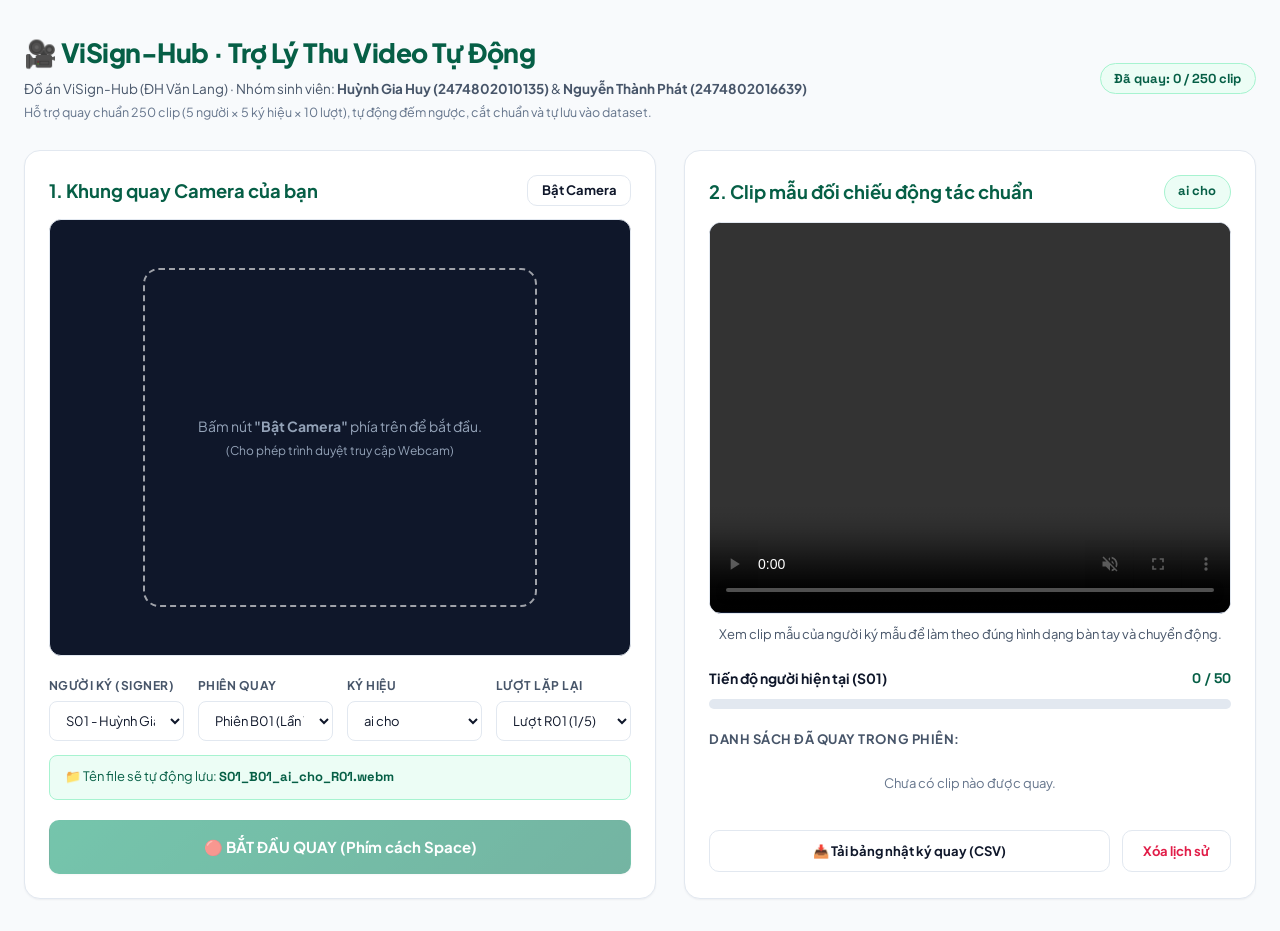
==== commit 673e5c29: "feat: Doi ten de tai thanh He thong Nhan dien Ngon ngu Ky hieu Viet Nam (ViSign-Hub)" ====
--- a/tools/studio_quay_video.html
+++ b/tools/studio_quay_video.html
@@ -4,7 +4,7 @@
   <meta charset="UTF-8">
   <meta name="viewport" content="width=device-width, initial-scale=1.0">
   <meta name="theme-color" content="#059669">
-  <title>Ký Hiệu Lab - Trợ Lý Thu Video Tự Động (250 Clips)</title>
+  <title>ViSign-Hub - Trợ Lý Thu Video Tự Động (250 Clips)</title>
   <link rel="preconnect" href="https://fonts.googleapis.com">
   <link rel="preconnect" href="https://fonts.gstatic.com" crossorigin>
   <link href="https://fonts.googleapis.com/css2?family=Be+Vietnam+Pro:ital,wght@0,400;0,500;0,600;0,700;1,400&family=Plus+Jakarta+Sans:ital,wght@0,400;0,500;0,600;0,700;0,800;1,400&family=Space+Grotesk:wght@500;600;700&display=swap" rel="stylesheet">
@@ -310,8 +310,8 @@
 
 <header>
   <div>
-    <h1>🎥 Ký Hiệu Lab · Trợ Lý Thu Video Tự Động</h1>
-    <p style="color: var(--text-muted); font-size: 13.5px; margin-top: 4px;">Đồ án Ký Hiệu Lab (ĐH Văn Lang) · Nhóm sinh viên: <b>Huỳnh Gia Huy (2474802010135)</b> &amp; <b>Nguyễn Thành Phát (2474802016639)</b></p>
+    <h1>🎥 ViSign-Hub · Trợ Lý Thu Video Tự Động</h1>
+    <p style="color: var(--text-muted); font-size: 13.5px; margin-top: 4px;">Đồ án ViSign-Hub (ĐH Văn Lang) · Nhóm sinh viên: <b>Huỳnh Gia Huy (2474802010135)</b> &amp; <b>Nguyễn Thành Phát (2474802016639)</b></p>
     <p style="color: var(--text-caption); font-size: 12.5px; margin-top: 2px;">Hỗ trợ quay chuẩn 250 clip (5 người × 5 ký hiệu × 10 lượt), tự động đếm ngược, cắt chuẩn và tự lưu vào dataset.</p>
   </div>
   <div>
